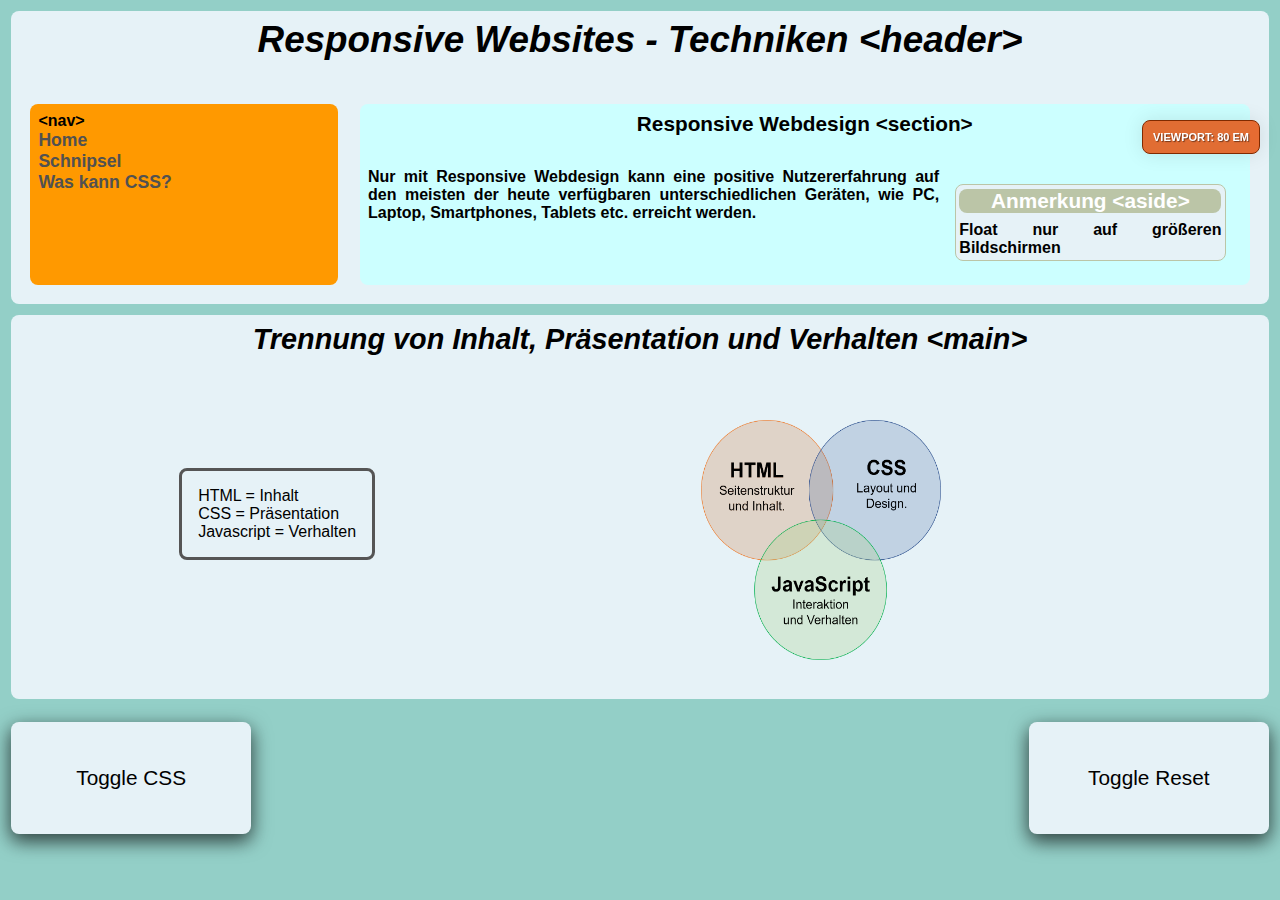
==== index.html @ df4f03c9 "fill with test project" ====
<!DOCTYPE html>
<html lang="de">
	<head>
		<meta charset="utf-8">
		<!-- Für Mobilgeräte initialen Zoom abschalten -->
		<meta name="viewport" content="width=device-width, initial-scale=1.0">
		<!-- Angaben für Suchmaschinen -->
		<!-- Beschreibung -->
		<meta name="description" content="Eine Seite über HTML und CSS.">
		<!-- Stichwörter -->
		<meta name="keywords" content="HTML, CSS, Javascript">
		<title>
			Responsive Websites - Techniken
		</title>
		<link id="css" rel="stylesheet" type="text/css" href="demo.css">
		<script src="https://ajax.googleapis.com/ajax/libs/jquery/2.1.3/jquery.min.js"></script>
		<!-- async Seite weiterladen während Skript eingelesen wird!! -->
		<script src="demo.js" async></script>
	</head>
	<body>
		<header class="containers">
			<h1>
				Responsive Websites - Techniken &lt;header&gt;
			</h1>
			<section id="header_section" class="header_section_flex">
				<!-- Ein Element kann zu mehreren Klassen gehören -->
				<nav id="navigation" class="header_bold containers">
					<!-- Side navigation -->
					<p> &lt;nav&gt; </p>
					<a href="#">Home</a>
					<a href="snippets.html">Schnipsel</a>
					<a href="http://www.csszengarden.com/">Was kann CSS?</a>
				</nav>
				<!-- Ein Element kann zu mehreren Klassen gehören -->
				<article id="header_article" class="header_bold containers">
					<h3>Responsive Webdesign &lt;section&gt;</h3>
					<aside id="anmerkung">
						<h3>Anmerkung &lt;aside&gt;</h3>
						<p>
							Float nur auf größeren Bildschirmen
						</p>
					</aside>
					<p>
						Nur mit Responsive Webdesign kann eine positive Nutzererfahrung auf den 
						meisten der heute verfügbaren unterschiedlichen Geräten, wie PC, Laptop, 
						Smartphones, Tablets etc. erreicht werden.
					</p>
				</article>
			</section>
		</header>

<!-- Als Aufgabe -->
		<main  class="containers">
			<h2> Trennung von Inhalt, Präsentation und Verhalten &lt;main&gt;</h2>
			<div id="main_content">
				<img src="trennung.png" alt="HTML, CSS, Javascript">
				<p>
					<span>HTML = Inhalt</span>
					<span>CSS = Präsentation</span>
					<span>Javascript = Verhalten</span>
				</p>
			</div>
		</main>
<!-- Ende Aufgabe -->

		<div class="button_div">
			<button id="btn_togglecss" class="containers">Toggle CSS</button>
			<button id ="btn_togglereset" class="containers">Toggle Reset</button>
		</div>
	</body>
</html>
---- demo.css ----
﻿/* Universalselektor */
	* {
		font-family: Arial, Verdana, sans-serif; 
		text-align: justify;
		font-size:1rem;
		padding: 0;
		margin: 0;
		border-radius: 0.5rem;
	}

/* Allgemeine Einstellungen, gelten für alle Elemente mit diesem Namen*/
	p { 
		font-size:1rem
	}

	h1 { 
		font-size: 1.8rem; 
		font-style: italic;
	}

	h2 { 
		font-size: 1.4rem; 
		font-style: italic;
	}

	h3 { 
		font-size: 1.2rem; 
	}
/* Für alle Überschriften Text zentrieren, untere margin 2rem*/
	h1, h2, h3 {
		text-align: center;
		margin-bottom: 2rem;		
	}
/*Ende*/
	li { 
		font-size: 1.2rem;
	}

	body {
		background-image: url(back.jpg);
	}

	main {
		min-height: 23rem;
		display:block;
		text-align: center;
	}

	button {
		font-size: 1.3rem;
		width: 15rem;
		height: 7rem;
		box-shadow: 0 8px 16px 0 rgba(0,0,0,0.2), 0 6px 20px 0 rgba(0,0,0,0.6);
		text-align: center;
	}

/************************************************************************/
/* Nachfahrenselektor */
	main img{
		width: 15rem;
		height: 15rem;
	}

	#main_content p{
		margin-top: 1rem; 
		margin-left:2rem;
		display:table;
		border: 3px solid;
		border-color: #555555;
		padding: 1em;
	}

    /*Aufgabe main span als Tabellenzeile margin 1rem*/
	main span{
		display: table-row;
		margin: 1em;
	}
	/*Ende*/

/* Kindselektor */	
	main>div{
		width: 15rem;
		margin:auto;
	}
/************************************************************************/
/* Klasse statt Masse */
	/* header, main, button{ */
	.containers {
		margin: .7rem;
		padding: .5rem;
		border: none;
		background-color: #e6f2f7;
	}

	.header_bold {
		font-weight: bold;
	}

	#header_article{
		background: #CCFFFF;
	}

/************************************************************************/
/* Kindselektor */
	#header_article > p{
		margin-top: 2em;
	}

/************************************************************************/
/* ID-Selektor*/
	#navigation {
		min-width: 9rem;
		background: #FF9900;
		/***** Sticky *****
		position: sticky;
		top: 0;
		width: 90%;*/
	}

	#anmerkung {
		background-color: #e6f2f7;
		border: 1px solid;	
		border-color: #bbc5a7;
		margin: 1rem;
		padding: 0.2rem;
		width:30%;
		min-width: 10rem;
	}

	#anmerkung h3 {
		background-color: #bbc5a7;
		color: white;
		margin: 0 0 0.5rem;
	}

	#navigation a:link {
	  text-decoration: none;
	  font-size: 1.1rem;
	  color: #515151;
	  display: block;
	}

/** Aufgabe Farbänderung für Hover #f1f1f1, #4f4f4f**/
	#navigation a:hover {
	  color: #f1f1f1;
	  background-color: #4f4f4f;
	}
/* Ende */
/*********************************************************/
/* Zwischenbereich */
@media (min-width: 40rem) and (max-width: 60rem){
	body {
		background-color:#D79922;
		background-image:none;
		display:grid;
		grid-template-columns: 1fr 1fr;
	}
	.containers, #header_article {
		background-color:#efe2ba;
	}

	#main_content, #header_section{
		background-color:#f13c20;
	}

	/*border-box margin padding  beispiel*/
	#main_content{
		width: 20rem;
		padding: 2rem;
		border-color: #505050;
		box-sizing: border-box;
	}

	#navigation {
		background: #c5cbe3;
	}

	#header_section{
		display:grid;
		grid-template-columns: 1fr 2fr;
	}

	.button_div {
		grid-column:1/3;
		display: grid;
		grid-template-columns: 1fr 1fr;
	}

	button {
		width: auto;
	}
}

/* Auch @media (min-device-width: 60rem) { */
/* Einstellungen, die erst bei einer Anzeige mit einer Breite von mindestens 40 Zeichen der Schriftgröße wirken */
@media (min-width: 60rem){
	body,html{
		max-width: 80rem;
		min-width: 60rem;
		margin: 0 auto;
	}   

	h1 { 
		font-size: 2.3rem; 
	}

	h2 { 
		font-size: 1.8rem; 
	}

	h3 { 
		font-size: 1.3rem; 
	}


/*******************************/
/* Flexdesign */
	.header_section_flex {
		display: flex;
		min-height: 10rem;
		max-height: 30rem;
		flex-direction: row; /*row-reverse, column, column-reverse*/
		flex-wrap: nowrap; /*wrap*/
	}

	.button_div {
		min-width: 35rem;
		display: flex;
		justify-content: space-between; /* flex-start, center, space-around*/
	}

	#navigation {
		flex:1;
		min-width: 9rem;
	} 

	#header_article {
		flex:3;
		min-width: 20rem;
	}
/************Ende Flex********************/

	main > div{
		width: 100%;
		margin:auto;
	}
	/** Ersetzen durch Flex Design **/
	main img{
			float: right;
			margin-right: 20rem;
			margin-top: 2rem;
			margin-left: 0rem;
	}	
	#main_content p{
			float: left;
			margin-top: 5rem;
			margin-left: 10rem;
	}	

	#anmerkung {
		float:right;
	}
	/*******************************/
}

/***************************************************************/
/* Viewport Anzeige */

#js-viewport-breitenanzeiger{
	position: fixed;
	top: 120px;
	right: 20px;
	z-index: 10000;
	background: rgba(230,72,0,0.80);
	border: 1px solid rgba(128,42,0,90);
	box-shadow: 0px 0px 20px rgba(0,0,0,0.10);
	padding: 10px;
	font-size: 11px;
	font-weight: bold;
	color: rgba(255,255,255,1);
	font-family: Arial, Verdana, sans-serif;
	text-shadow: 1px 1px 1px rgba(0,0,0,0.50);
	text-transform: uppercase;
}

/***************************************************************/
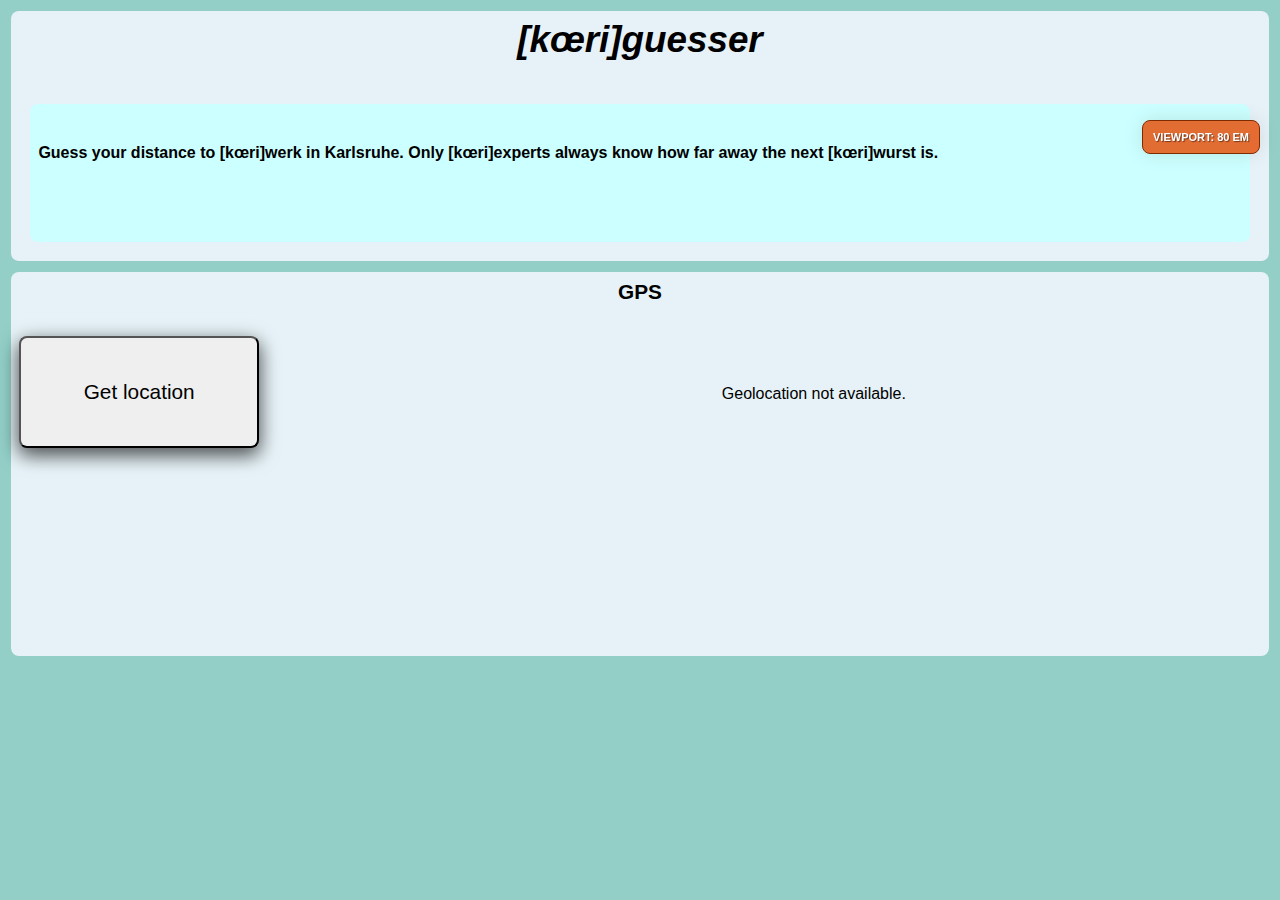
==== commit fcc86311: "Clear project" ====
--- a/index.html
+++ b/index.html
@@ -6,11 +6,11 @@
 		<meta name="viewport" content="width=device-width, initial-scale=1.0">
 		<!-- Angaben für Suchmaschinen -->
 		<!-- Beschreibung -->
-		<meta name="description" content="Eine Seite über HTML und CSS.">
+		<meta name="description" content="A guesser for the distance to the [kœri]werk">
 		<!-- Stichwörter -->
-		<meta name="keywords" content="HTML, CSS, Javascript">
+		<meta name="keywords" content="[kœri], Karlsruhe">
 		<title>
-			Responsive Websites - Techniken
+			[kœri]guesser
 		</title>
 		<link id="css" rel="stylesheet" type="text/css" href="demo.css">
 		<script src="https://ajax.googleapis.com/ajax/libs/jquery/2.1.3/jquery.min.js"></script>
@@ -20,52 +20,25 @@
 	<body>
 		<header class="containers">
 			<h1>
-				Responsive Websites - Techniken &lt;header&gt;
+				[kœri]guesser
 			</h1>
 			<section id="header_section" class="header_section_flex">
 				<!-- Ein Element kann zu mehreren Klassen gehören -->
-				<nav id="navigation" class="header_bold containers">
-					<!-- Side navigation -->
-					<p> &lt;nav&gt; </p>
-					<a href="#">Home</a>
-					<a href="snippets.html">Schnipsel</a>
-					<a href="http://www.csszengarden.com/">Was kann CSS?</a>
-				</nav>
-				<!-- Ein Element kann zu mehreren Klassen gehören -->
 				<article id="header_article" class="header_bold containers">
-					<h3>Responsive Webdesign &lt;section&gt;</h3>
-					<aside id="anmerkung">
-						<h3>Anmerkung &lt;aside&gt;</h3>
-						<p>
-							Float nur auf größeren Bildschirmen
-						</p>
-					</aside>
 					<p>
-						Nur mit Responsive Webdesign kann eine positive Nutzererfahrung auf den 
-						meisten der heute verfügbaren unterschiedlichen Geräten, wie PC, Laptop, 
-						Smartphones, Tablets etc. erreicht werden.
+						Guess your distance to [kœri]werk in Karlsruhe. 
+						Only [kœri]experts always know how far away the next [kœri]wurst is.
 					</p>
 				</article>
 			</section>
 		</header>
 
-<!-- Als Aufgabe -->
 		<main  class="containers">
-			<h2> Trennung von Inhalt, Präsentation und Verhalten &lt;main&gt;</h2>
-			<div id="main_content">
-				<img src="trennung.png" alt="HTML, CSS, Javascript">
-				<p>
-					<span>HTML = Inhalt</span>
-					<span>CSS = Präsentation</span>
-					<span>Javascript = Verhalten</span>
-				</p>
+			<h3> GPS </h3>
+			<div id="geoloc">
+				<button onclick="getLocation()">Get location</button>
+				<p id="p_geoloc">Geolocation not available.</p>
 			</div>
 		</main>
-<!-- Ende Aufgabe -->
-
-		<div class="button_div">
-			<button id="btn_togglecss" class="containers">Toggle CSS</button>
-			<button id ="btn_togglereset" class="containers">Toggle Reset</button>
-		</div>
 	</body>
 </html>--- a/demo.css
+++ b/demo.css
@@ -283,4 +283,13 @@
 	text-transform: uppercase;
 }
 
-/***************************************************************/+/***************************************************************/
+#geoloc{
+	display:table;
+	margin:auto;
+}
+
+#p_geoloc, #geoloc button{
+	display:table-cell;
+	margin:auto;
+}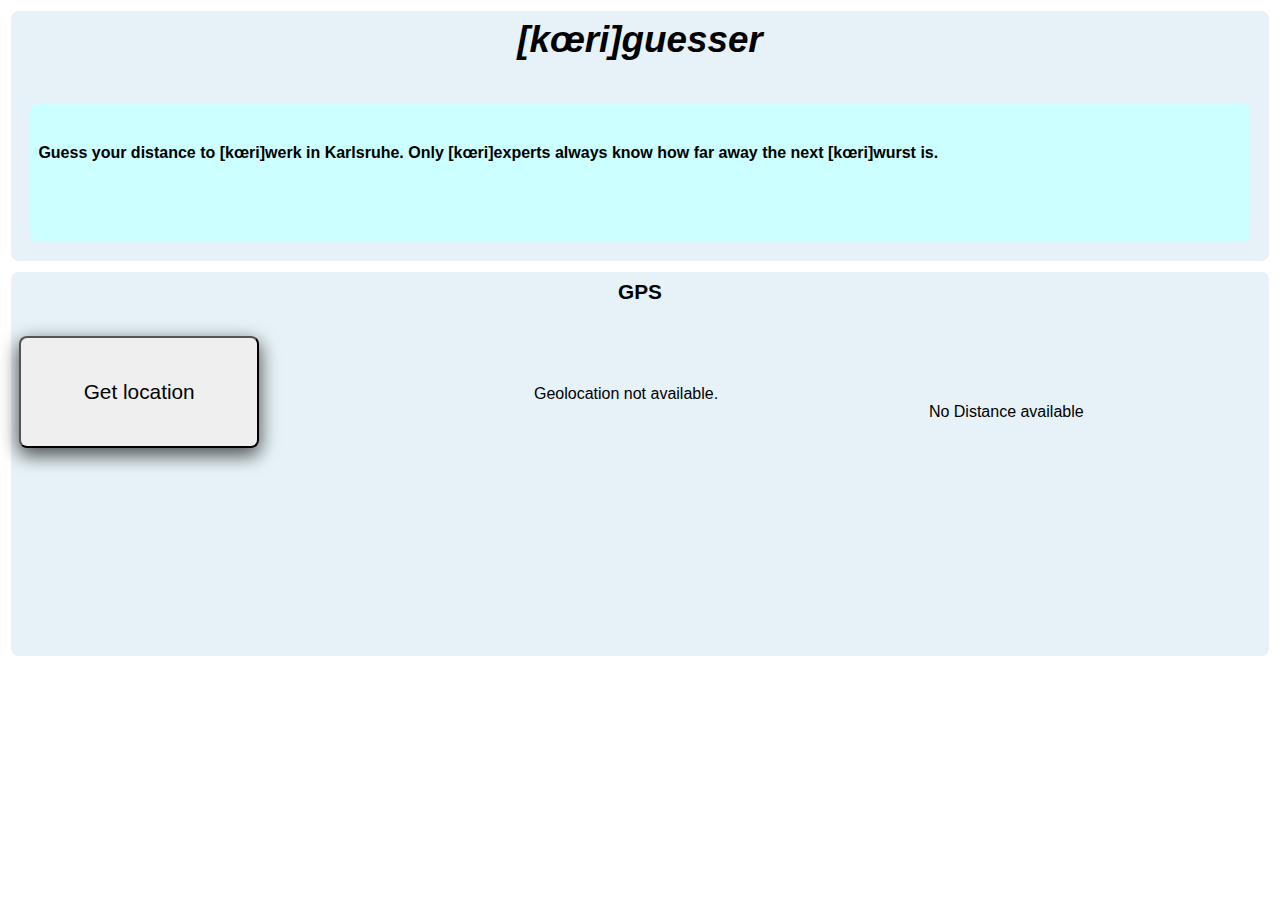
==== commit fc21a5a9: "Added koeri location" ====
--- a/index.html
+++ b/index.html
@@ -38,6 +38,8 @@
 			<div id="geoloc">
 				<button onclick="getLocation()">Get location</button>
 				<p id="p_geoloc">Geolocation not available.</p>
+				<br>
+				<p id="distance">No Distance available</p>
 			</div>
 		</main>
 	</body>
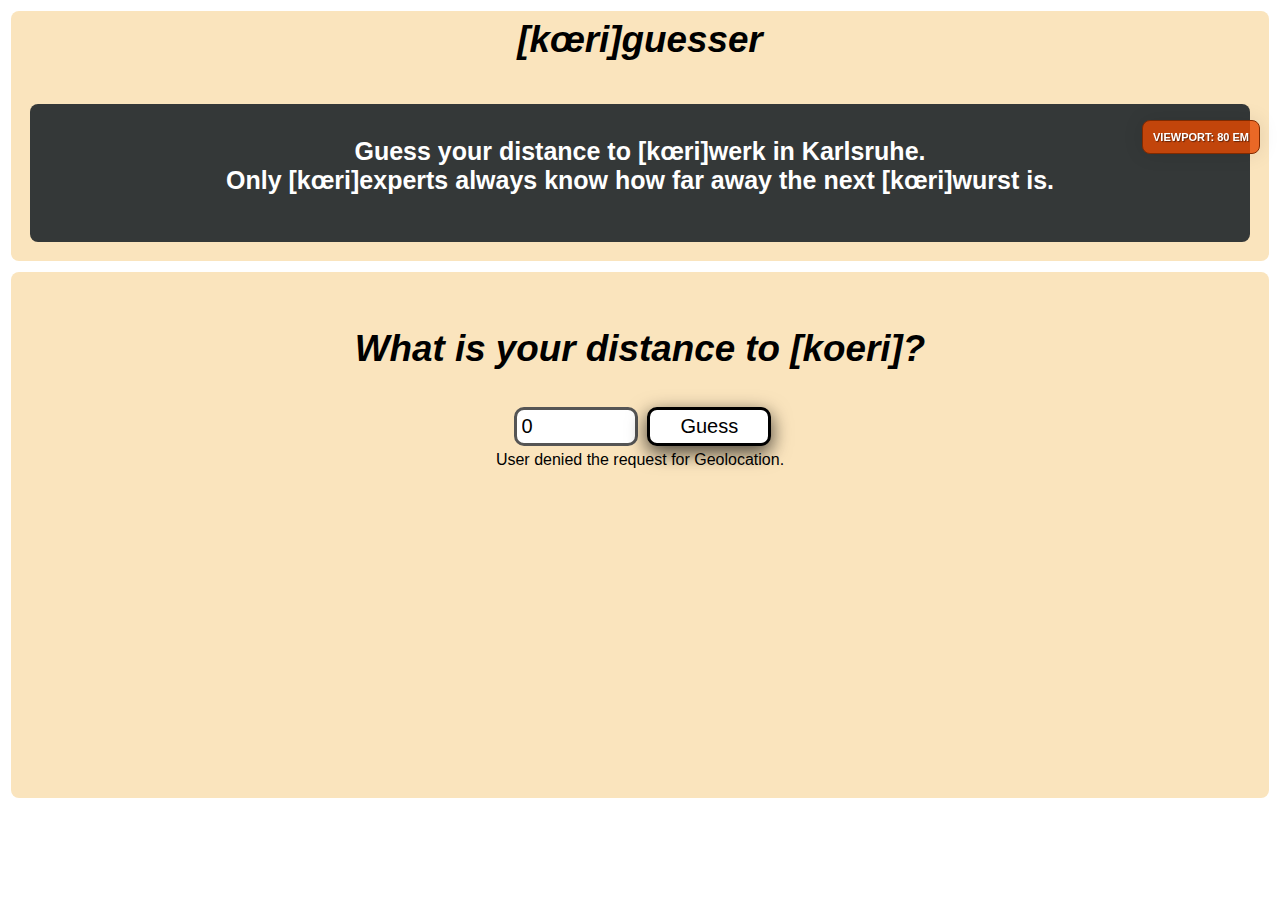
==== commit b02ba2ec: "test loading js file" ====
--- a/index.html
+++ b/index.html
@@ -16,6 +16,8 @@
 		<script src="https://ajax.googleapis.com/ajax/libs/jquery/2.1.3/jquery.min.js"></script>
 		<!-- async Seite weiterladen während Skript eingelesen wird!! -->
 		<script src="demo.js" async></script>
+		<script src="scripts/jquery-csv.js" async></script>
+		<script src="scripts/require.js"></script>
 	</head>
 	<body>
 		<header class="containers">
@@ -26,7 +28,7 @@
 				<!-- Ein Element kann zu mehreren Klassen gehören -->
 				<article id="header_article" class="header_bold containers">
 					<p>
-						Guess your distance to [kœri]werk in Karlsruhe. 
+						Guess your distance to [kœri]werk in Karlsruhe. <br>
 						Only [kœri]experts always know how far away the next [kœri]wurst is.
 					</p>
 				</article>
@@ -34,13 +36,20 @@
 		</header>
 
 		<main  class="containers">
-			<h3> GPS </h3>
-			<div id="geoloc">
-				<button onclick="getLocation()">Get location</button>
-				<p id="p_geoloc">Geolocation not available.</p>
-				<br>
-				<p id="distance">No Distance available</p>
-			</div>
+			<section id="guess_section">
+				<h1>What is your distance to [koeri]?</h1>
+				<input type="number" id ="guess" value="0" min = "0">
+				<button id="submit" onclick="guessDistance()">Guess</button>
+			</section>
+			<section id="geo_section">
+				<div id="geoloc">
+					<p id="p_geoloc">Geolocation not available.</p>
+				</div>
+			</section>
+			<section id="result_section" class="header_section_flex">
+				<h1 id="distance">No Distance available</h1>
+				<p id ="expertise">That's Alright</p>
+			</section>
 		</main>
 	</body>
 </html>--- a/demo.css
+++ b/demo.css
@@ -14,7 +14,7 @@
 	}
 
 	h1 { 
-		font-size: 1.8rem; 
+		font-size: 5rem; 
 		font-style: italic;
 	}
 
@@ -89,7 +89,7 @@
 		margin: .7rem;
 		padding: .5rem;
 		border: none;
-		background-color: #e6f2f7;
+		background-color: rgb(250, 228, 189);
 	}
 
 	.header_bold {
@@ -97,13 +97,16 @@
 	}
 
 	#header_article{
-		background: #CCFFFF;
+		background: #343838;
+		color: white;
 	}
 
 /************************************************************************/
 /* Kindselektor */
 	#header_article > p{
-		margin-top: 2em;
+		margin-top: 1em;
+		text-align: center;
+		font-size: 25px;
 	}
 
 /************************************************************************/
@@ -218,8 +221,8 @@
 	.header_section_flex {
 		display: flex;
 		min-height: 10rem;
-		max-height: 30rem;
-		flex-direction: row; /*row-reverse, column, column-reverse*/
+		max-height: 20rem;
+		flex-direction: column; /*row-reverse, column, column-reverse*/
 		flex-wrap: nowrap; /*wrap*/
 	}
 
@@ -239,28 +242,6 @@
 		min-width: 20rem;
 	}
 /************Ende Flex********************/
-
-	main > div{
-		width: 100%;
-		margin:auto;
-	}
-	/** Ersetzen durch Flex Design **/
-	main img{
-			float: right;
-			margin-right: 20rem;
-			margin-top: 2rem;
-			margin-left: 0rem;
-	}	
-	#main_content p{
-			float: left;
-			margin-top: 5rem;
-			margin-left: 10rem;
-	}	
-
-	#anmerkung {
-		float:right;
-	}
-	/*******************************/
 }
 
 /***************************************************************/
@@ -292,4 +273,63 @@
 #p_geoloc, #geoloc button{
 	display:table-cell;
 	margin:auto;
+}
+
+#guess {
+	background-color: white;
+	width: 10%;
+	padding: 5px ;
+	margin: 5px;
+	box-sizing: border-box;
+	border-radius: 10px;
+	font-size: 20px;
+	border: 3px solid #555;
+}
+
+#guess:focus {
+	box-shadow: 0 0  15px 4px rgba(0,0,0,0.06);
+	border: 3px solid rgb(0, 0, 0);
+}
+
+#submit {
+	background-color: white;
+	color: black;
+	border: 3px solid rgb(0, 0, 0);
+	padding: 5px;
+	font-size: 20px;
+	display: inline-block;
+	border-radius: 10px;
+	width: 10%;
+	height: 100%;
+}
+
+#submit:hover {
+	background-color: rgb(0, 0, 0);
+	color: white;
+}
+
+#guess_section {
+	text-align: center;
+	margin-top: 3rem;
+	flex-direction: column;
+}
+
+
+#result_section {
+	margin: 3rem 20rem;
+	padding: 2rem;
+	border: none;
+	background-color: rgb(0, 0, 0);
+	color: white;
+	visibility: hidden;
+}
+
+#result_section > h1 {
+	font-size: 2rem;
+	text-align: center;
+}
+
+#result_section > p {
+	font-size: 5rem;
+	text-align: center;
 }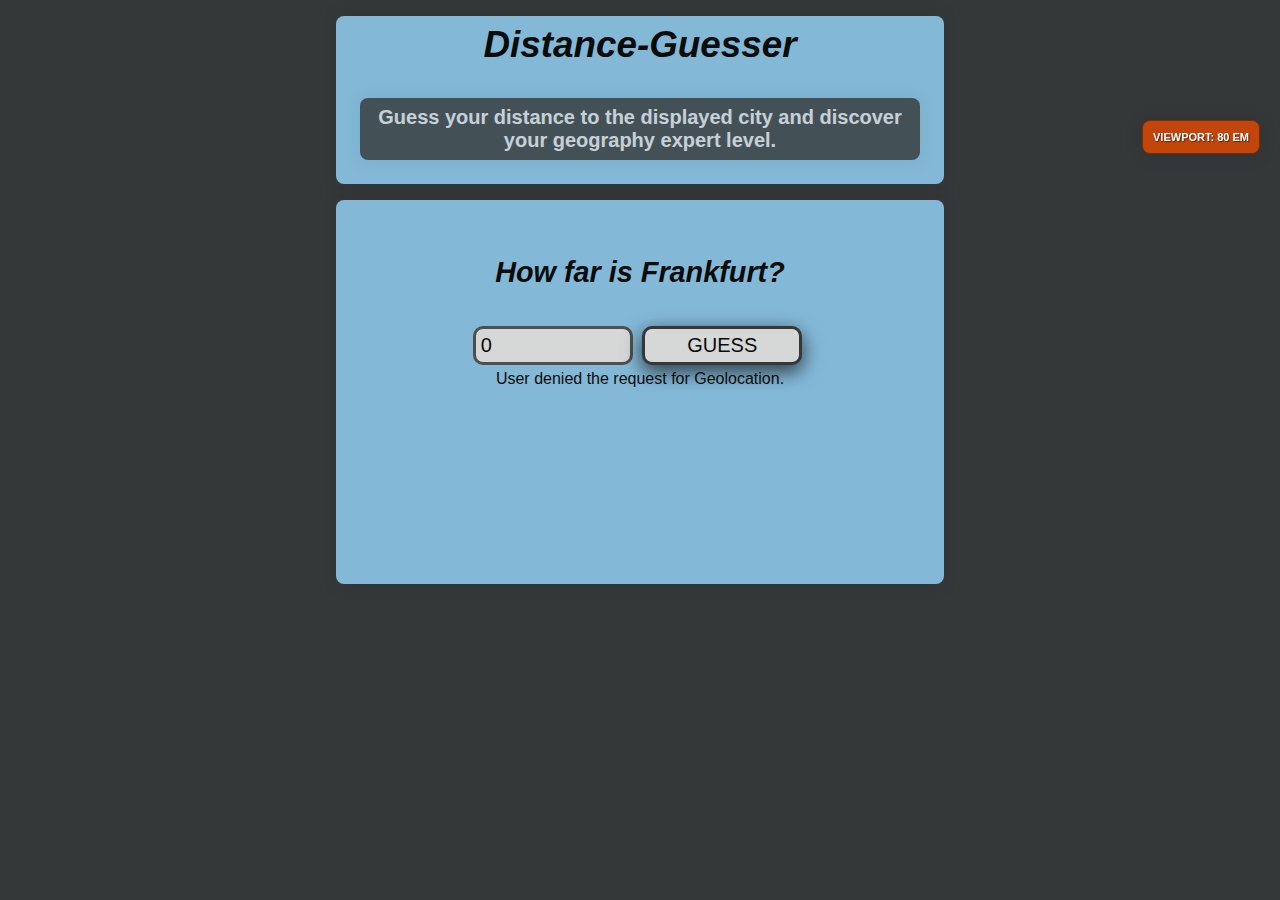
==== commit 85febe00: "update" ====
--- a/index.html
+++ b/index.html
@@ -16,20 +16,18 @@
 		<script src="https://ajax.googleapis.com/ajax/libs/jquery/2.1.3/jquery.min.js"></script>
 		<!-- async Seite weiterladen während Skript eingelesen wird!! -->
 		<script src="demo.js" async></script>
-		<script src="scripts/jquery-csv.js" async></script>
-		<script src="scripts/require.js"></script>
 	</head>
 	<body>
 		<header class="containers">
 			<h1>
-				[kœri]guesser
+				Distance-Guesser
 			</h1>
-			<section id="header_section" class="header_section_flex">
+			<section id="header_section">
 				<!-- Ein Element kann zu mehreren Klassen gehören -->
-				<article id="header_article" class="header_bold containers">
+				<article id="header_article" class="containers">
 					<p>
-						Guess your distance to [kœri]werk in Karlsruhe. <br>
-						Only [kœri]experts always know how far away the next [kœri]wurst is.
+						Guess your distance to the displayed city
+						and discover your geography expert level.
 					</p>
 				</article>
 			</section>
@@ -37,18 +35,18 @@
 
 		<main  class="containers">
 			<section id="guess_section">
-				<h1>What is your distance to [koeri]?</h1>
+				<h2 id="city">Ho far is [koeri]?</h2>
 				<input type="number" id ="guess" value="0" min = "0">
-				<button id="submit" onclick="guessDistance()">Guess</button>
+				<button id="submit" onclick="guessDistance()">GUESS</button>
 			</section>
 			<section id="geo_section">
 				<div id="geoloc">
 					<p id="p_geoloc">Geolocation not available.</p>
 				</div>
 			</section>
-			<section id="result_section" class="header_section_flex">
+			<section id="result_section">
 				<h1 id="distance">No Distance available</h1>
-				<p id ="expertise">That's Alright</p>
+				<button id="tryagain_button" onclick = "getNewCity()">TRY AGAIN</button>
 			</section>
 		</main>
 	</body>
--- a/demo.css
+++ b/demo.css
@@ -14,7 +14,7 @@
 	}
 
 	h1 { 
-		font-size: 5rem; 
+		font-size: 2.5rem; 
 		font-style: italic;
 	}
 
@@ -32,12 +32,10 @@
 		margin-bottom: 2rem;		
 	}
 /*Ende*/
-	li { 
-		font-size: 1.2rem;
-	}
 
 	body {
-		background-image: url(back.jpg);
+		background-color: #343838;
+		height: 50rem;
 	}
 
 	main {
@@ -48,149 +46,47 @@
 
 	button {
 		font-size: 1.3rem;
-		width: 15rem;
-		height: 7rem;
+		width: 10rem;
+		height: 100%;
 		box-shadow: 0 8px 16px 0 rgba(0,0,0,0.2), 0 6px 20px 0 rgba(0,0,0,0.6);
 		text-align: center;
-	}
-
-/************************************************************************/
-/* Nachfahrenselektor */
-	main img{
-		width: 15rem;
-		height: 15rem;
-	}
-
-	#main_content p{
-		margin-top: 1rem; 
-		margin-left:2rem;
-		display:table;
-		border: 3px solid;
-		border-color: #555555;
-		padding: 1em;
-	}
-
-    /*Aufgabe main span als Tabellenzeile margin 1rem*/
-	main span{
-		display: table-row;
-		margin: 1em;
-	}
-	/*Ende*/
-
-/* Kindselektor */	
-	main>div{
-		width: 15rem;
-		margin:auto;
+		background-color: white;
+		color: black;
+		margin: 5px;
+		border: 3px solid #343838;
+		padding: 5px;
+		font-size: 20px;
+		display: inline-block;
+		border-radius: 10px;
+		align-self: center;
 	}
 /************************************************************************/
 /* Klasse statt Masse */
 	/* header, main, button{ */
 	.containers {
-		margin: .7rem;
+		margin: 1rem;
 		padding: .5rem;
 		border: none;
-		background-color: rgb(250, 228, 189);
-	}
-
-	.header_bold {
-		font-weight: bold;
+		background-color: rgb(151, 217, 255);
+		opacity: 0.8;
+		box-shadow: 0 0  15px 4px rgba(0,0,0,0.06);
 	}
 
 	#header_article{
 		background: #343838;
 		color: white;
+		font-weight: bold;
 	}
-
-/************************************************************************/
-/* Kindselektor */
+	
 	#header_article > p{
-		margin-top: 1em;
 		text-align: center;
-		font-size: 25px;
+		font-size: 20px;
 	}
-
-/************************************************************************/
-/* ID-Selektor*/
-	#navigation {
-		min-width: 9rem;
-		background: #FF9900;
-		/***** Sticky *****
-		position: sticky;
-		top: 0;
-		width: 90%;*/
-	}
-
-	#anmerkung {
-		background-color: #e6f2f7;
-		border: 1px solid;	
-		border-color: #bbc5a7;
-		margin: 1rem;
-		padding: 0.2rem;
-		width:30%;
-		min-width: 10rem;
-	}
-
-	#anmerkung h3 {
-		background-color: #bbc5a7;
-		color: white;
-		margin: 0 0 0.5rem;
-	}
-
-	#navigation a:link {
-	  text-decoration: none;
-	  font-size: 1.1rem;
-	  color: #515151;
-	  display: block;
-	}
-
-/** Aufgabe Farbänderung für Hover #f1f1f1, #4f4f4f**/
-	#navigation a:hover {
-	  color: #f1f1f1;
-	  background-color: #4f4f4f;
-	}
-/* Ende */
 /*********************************************************/
 /* Zwischenbereich */
 @media (min-width: 40rem) and (max-width: 60rem){
 	body {
-		background-color:#D79922;
-		background-image:none;
-		display:grid;
 		grid-template-columns: 1fr 1fr;
-	}
-	.containers, #header_article {
-		background-color:#efe2ba;
-	}
-
-	#main_content, #header_section{
-		background-color:#f13c20;
-	}
-
-	/*border-box margin padding  beispiel*/
-	#main_content{
-		width: 20rem;
-		padding: 2rem;
-		border-color: #505050;
-		box-sizing: border-box;
-	}
-
-	#navigation {
-		background: #c5cbe3;
-	}
-
-	#header_section{
-		display:grid;
-		grid-template-columns: 1fr 2fr;
-	}
-
-	.button_div {
-		grid-column:1/3;
-		display: grid;
-		grid-template-columns: 1fr 1fr;
-	}
-
-	button {
-		width: auto;
 	}
 }
 
@@ -198,8 +94,8 @@
 /* Einstellungen, die erst bei einer Anzeige mit einer Breite von mindestens 40 Zeichen der Schriftgröße wirken */
 @media (min-width: 60rem){
 	body,html{
-		max-width: 80rem;
-		min-width: 60rem;
+		max-width: 40rem;
+		min-width: 30rem;
 		margin: 0 auto;
 	}   
 
@@ -215,33 +111,10 @@
 		font-size: 1.3rem; 
 	}
 
-
-/*******************************/
-/* Flexdesign */
-	.header_section_flex {
-		display: flex;
-		min-height: 10rem;
-		max-height: 20rem;
-		flex-direction: column; /*row-reverse, column, column-reverse*/
-		flex-wrap: nowrap; /*wrap*/
+	button:hover {
+		background-color: #343838;
+		color: white;
 	}
-
-	.button_div {
-		min-width: 35rem;
-		display: flex;
-		justify-content: space-between; /* flex-start, center, space-around*/
-	}
-
-	#navigation {
-		flex:1;
-		min-width: 9rem;
-	} 
-
-	#header_article {
-		flex:3;
-		min-width: 20rem;
-	}
-/************Ende Flex********************/
 }
 
 /***************************************************************/
@@ -270,43 +143,22 @@
 	margin:auto;
 }
 
-#p_geoloc, #geoloc button{
-	display:table-cell;
-	margin:auto;
-}
-
 #guess {
 	background-color: white;
-	width: 10%;
 	padding: 5px ;
-	margin: 5px;
 	box-sizing: border-box;
 	border-radius: 10px;
 	font-size: 20px;
 	border: 3px solid #555;
+	display: inline-block;
+	width: 10rem
 }
 
 #guess:focus {
 	box-shadow: 0 0  15px 4px rgba(0,0,0,0.06);
-	border: 3px solid rgb(0, 0, 0);
+	border: 3px solid #343838;
 }
 
-#submit {
-	background-color: white;
-	color: black;
-	border: 3px solid rgb(0, 0, 0);
-	padding: 5px;
-	font-size: 20px;
-	display: inline-block;
-	border-radius: 10px;
-	width: 10%;
-	height: 100%;
-}
-
-#submit:hover {
-	background-color: rgb(0, 0, 0);
-	color: white;
-}
 
 #guess_section {
 	text-align: center;
@@ -316,12 +168,15 @@
 
 
 #result_section {
-	margin: 3rem 20rem;
+	margin: 3rem 2rem;
 	padding: 2rem;
 	border: none;
-	background-color: rgb(0, 0, 0);
+	background-color: #343838;
 	color: white;
-	visibility: hidden;
+	display: none;
+	display: flex;
+	flex-direction: column;
+	flex-wrap: nowrap;
 }
 
 #result_section > h1 {
@@ -330,6 +185,6 @@
 }
 
 #result_section > p {
-	font-size: 5rem;
+	font-size: 3rem;
 	text-align: center;
 }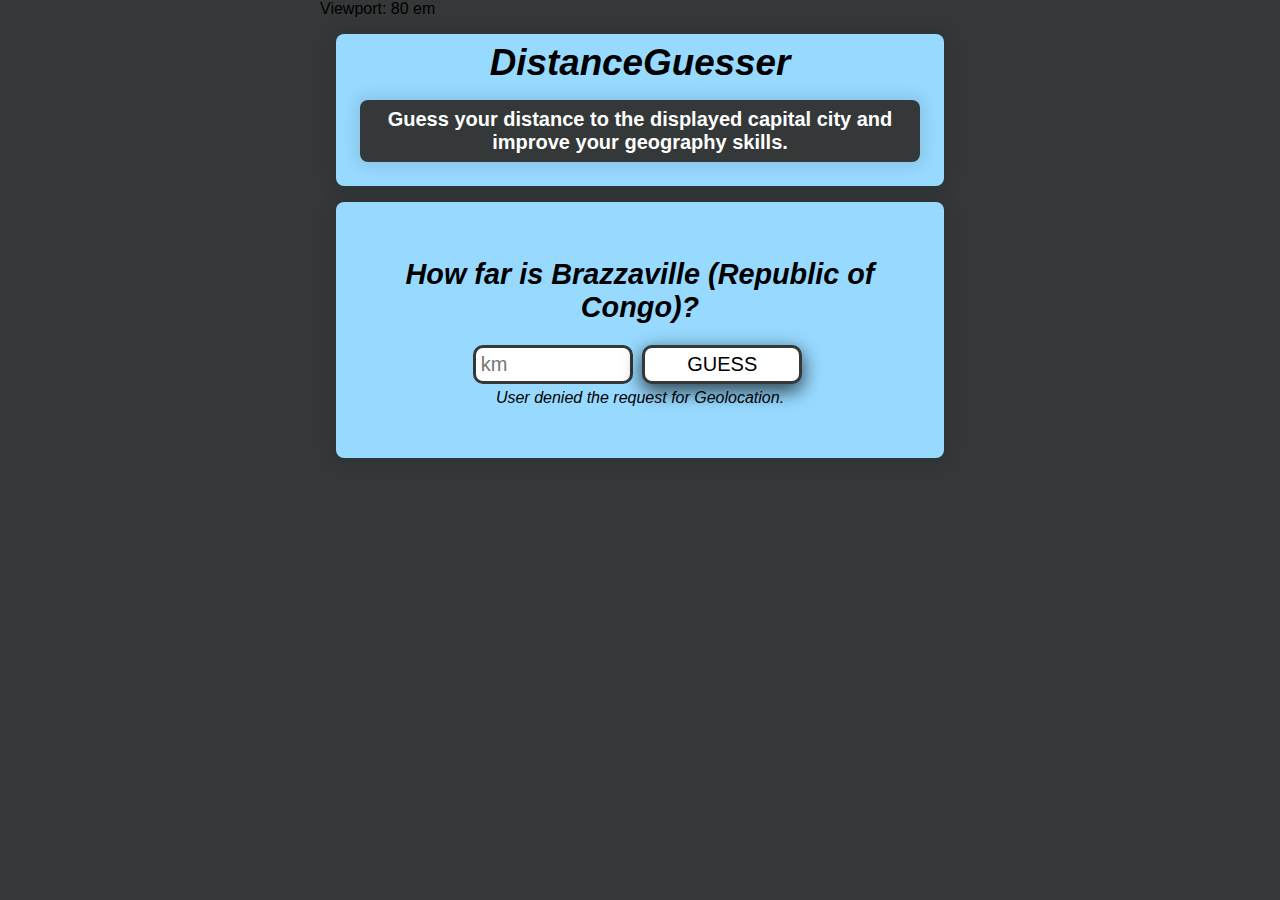
==== commit 215fcb72: "Cleaned up css and html file. Added usage of csv file." ====
--- a/index.html
+++ b/index.html
@@ -2,32 +2,28 @@
 <html lang="de">
 	<head>
 		<meta charset="utf-8">
-		<!-- Für Mobilgeräte initialen Zoom abschalten -->
 		<meta name="viewport" content="width=device-width, initial-scale=1.0">
-		<!-- Angaben für Suchmaschinen -->
-		<!-- Beschreibung -->
-		<meta name="description" content="A guesser for the distance to the [kœri]werk">
-		<!-- Stichwörter -->
-		<meta name="keywords" content="[kœri], Karlsruhe">
+		<meta name="description" content="A guesser for distances to major cities">
+		<meta name="keywords" content="distance, guesser">
 		<title>
-			[kœri]guesser
+			distance guesser
 		</title>
 		<link id="css" rel="stylesheet" type="text/css" href="demo.css">
 		<script src="https://ajax.googleapis.com/ajax/libs/jquery/2.1.3/jquery.min.js"></script>
-		<!-- async Seite weiterladen während Skript eingelesen wird!! -->
+		<script src="scripts/jquery-csv.js" async></script>
 		<script src="demo.js" async></script>
 	</head>
 	<body>
 		<header class="containers">
 			<h1>
-				Distance-Guesser
+				DistanceGuesser
 			</h1>
 			<section id="header_section">
 				<!-- Ein Element kann zu mehreren Klassen gehören -->
-				<article id="header_article" class="containers">
+				<article id="description" class="containers">
 					<p>
-						Guess your distance to the displayed city
-						and discover your geography expert level.
+						Guess your distance to the displayed capital city
+						and improve your geography skills.
 					</p>
 				</article>
 			</section>
@@ -35,8 +31,8 @@
 
 		<main  class="containers">
 			<section id="guess_section">
-				<h2 id="city">Ho far is [koeri]?</h2>
-				<input type="number" id ="guess" value="0" min = "0">
+				<h2 id="city"></h2>
+				<input type="number" id ="guess_input" min = "0" placeholder = "km">
 				<button id="submit" onclick="guessDistance()">GUESS</button>
 			</section>
 			<section id="geo_section">
--- a/demo.css
+++ b/demo.css
@@ -1,4 +1,4 @@
-﻿/* Universalselektor */
+﻿/* Generel Settings */
 	* {
 		font-family: Arial, Verdana, sans-serif; 
 		text-align: justify;
@@ -8,7 +8,6 @@
 		border-radius: 0.5rem;
 	}
 
-/* Allgemeine Einstellungen, gelten für alle Elemente mit diesem Namen*/
 	p { 
 		font-size:1rem
 	}
@@ -26,12 +25,12 @@
 	h3 { 
 		font-size: 1.2rem; 
 	}
-/* Für alle Überschriften Text zentrieren, untere margin 2rem*/
+
 	h1, h2, h3 {
 		text-align: center;
-		margin-bottom: 2rem;		
+		margin-bottom: 1rem;		
 	}
-/*Ende*/
+/************************************************************************/
 
 	body {
 		background-color: #343838;
@@ -39,9 +38,17 @@
 	}
 
 	main {
-		min-height: 23rem;
+		min-height: 15rem;
 		display:block;
 		text-align: center;
+	}
+
+	.containers {
+		margin: 1rem;
+		padding: .5rem;
+		border: none;
+		background-color: rgb(151, 217, 255);
+		box-shadow: 0 0  15px 4px rgba(0,0,0,0.1);
 	}
 
 	button {
@@ -60,38 +67,78 @@
 		border-radius: 10px;
 		align-self: center;
 	}
-/************************************************************************/
-/* Klasse statt Masse */
-	/* header, main, button{ */
-	.containers {
-		margin: 1rem;
-		padding: .5rem;
-		border: none;
-		background-color: rgb(151, 217, 255);
-		opacity: 0.8;
-		box-shadow: 0 0  15px 4px rgba(0,0,0,0.06);
-	}
 
-	#header_article{
+/*Header_Section*/
+
+	#description{
 		background: #343838;
 		color: white;
 		font-weight: bold;
 	}
 	
-	#header_article > p{
+	#description > p{
 		text-align: center;
 		font-size: 20px;
 	}
-/*********************************************************/
-/* Zwischenbereich */
-@media (min-width: 40rem) and (max-width: 60rem){
-	body {
-		grid-template-columns: 1fr 1fr;
+
+/*Guess Section*/
+
+	#geoloc{
+		display:table;
+		margin:auto;
+		text-align: right;
 	}
-}
+	#p_geoloc{
+		font-style: italic;
+	}
 
-/* Auch @media (min-device-width: 60rem) { */
-/* Einstellungen, die erst bei einer Anzeige mit einer Breite von mindestens 40 Zeichen der Schriftgröße wirken */
+	#guess_section {
+		text-align: center;
+		margin-top: 3rem;
+		flex-direction: column;
+	}
+	
+	#guess_input {
+		background-color: white;
+		padding: 5px ;
+		box-sizing: border-box;
+		border-radius: 10px;
+		font-size: 20px;
+		border: 3px solid;
+		border-color: #343838;
+		display: inline-block;
+		width: 10rem
+	}
+	
+	#guess_input:focus {
+		box-shadow: 0 0  15px 4px rgba(0,0,0,0.06);
+		border-color: rgb(0, 0, 0);
+	}
+	
+	#guess_input:invalid {
+		border-color: rgb(255, 0, 0);
+		background-color: rgb(233, 138, 138);
+	}
+	
+/*Result Section*/
+	#result_section {
+		margin: 3rem 2rem;
+		padding: 2rem;
+		border: none;
+		background-color: #343838;
+		color: white;
+		display: none;
+		display: flex;
+		flex-direction: column;
+		flex-wrap: nowrap;
+	}
+	
+	#result_section > h1 {
+		font-size: 1.5rem;
+		text-align: center;
+	}
+
+/* Settings for bigger pages (laptop) */
 @media (min-width: 60rem){
 	body,html{
 		max-width: 40rem;
@@ -115,76 +162,9 @@
 		background-color: #343838;
 		color: white;
 	}
-}
 
-/***************************************************************/
-/* Viewport Anzeige */
-
-#js-viewport-breitenanzeiger{
-	position: fixed;
-	top: 120px;
-	right: 20px;
-	z-index: 10000;
-	background: rgba(230,72,0,0.80);
-	border: 1px solid rgba(128,42,0,90);
-	box-shadow: 0px 0px 20px rgba(0,0,0,0.10);
-	padding: 10px;
-	font-size: 11px;
-	font-weight: bold;
-	color: rgba(255,255,255,1);
-	font-family: Arial, Verdana, sans-serif;
-	text-shadow: 1px 1px 1px rgba(0,0,0,0.50);
-	text-transform: uppercase;
-}
-
-/***************************************************************/
-#geoloc{
-	display:table;
-	margin:auto;
-}
-
-#guess {
-	background-color: white;
-	padding: 5px ;
-	box-sizing: border-box;
-	border-radius: 10px;
-	font-size: 20px;
-	border: 3px solid #555;
-	display: inline-block;
-	width: 10rem
-}
-
-#guess:focus {
-	box-shadow: 0 0  15px 4px rgba(0,0,0,0.06);
-	border: 3px solid #343838;
-}
-
-
-#guess_section {
-	text-align: center;
-	margin-top: 3rem;
-	flex-direction: column;
-}
-
-
-#result_section {
-	margin: 3rem 2rem;
-	padding: 2rem;
-	border: none;
-	background-color: #343838;
-	color: white;
-	display: none;
-	display: flex;
-	flex-direction: column;
-	flex-wrap: nowrap;
-}
-
-#result_section > h1 {
-	font-size: 2rem;
-	text-align: center;
-}
-
-#result_section > p {
-	font-size: 3rem;
-	text-align: center;
+	#result_section > h1 {
+		font-size: 2rem;
+		text-align: center;
+	}
 }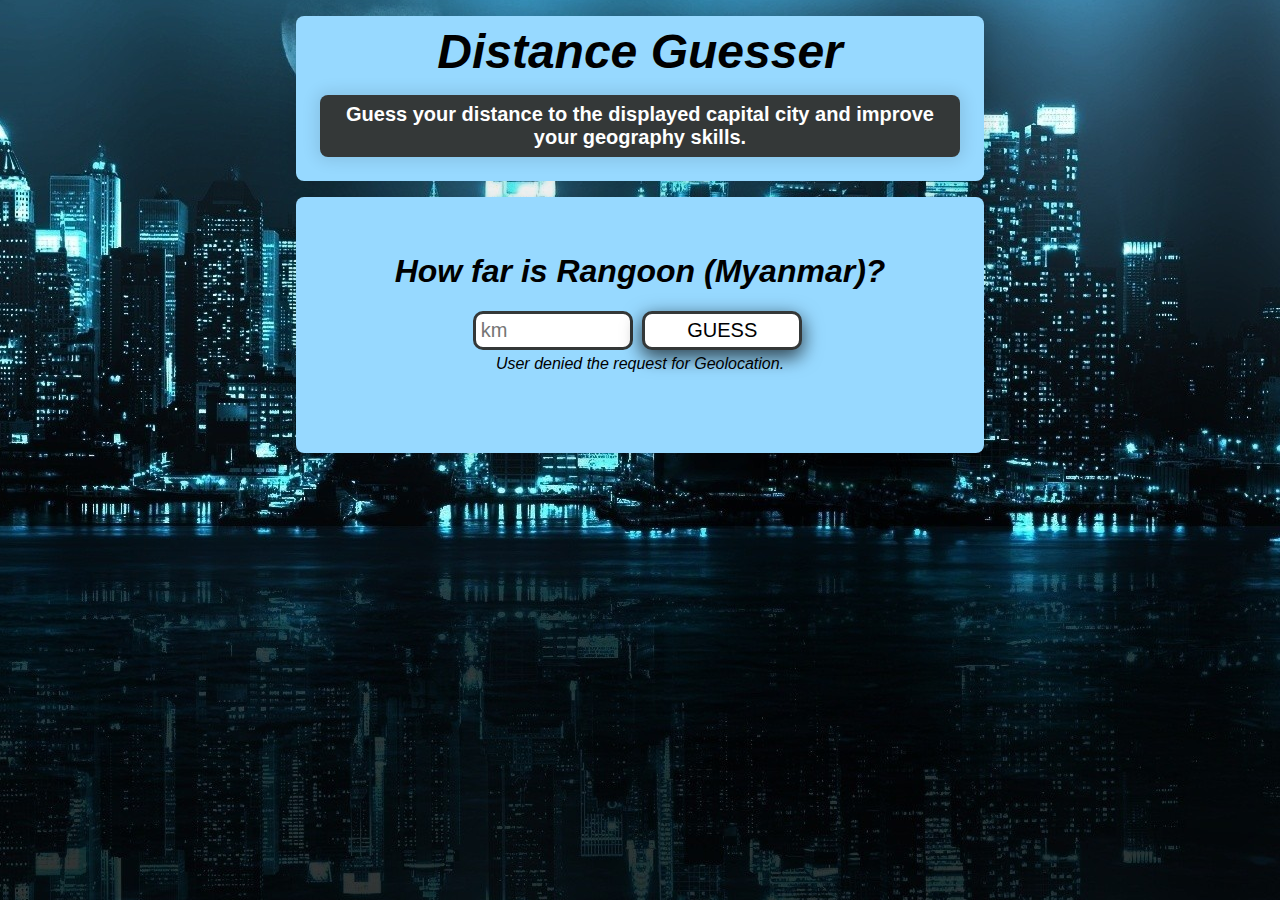
==== commit 5f2a7b14: "Clean up and add readme and background image" ====
--- a/index.html
+++ b/index.html
@@ -10,16 +10,15 @@
 		</title>
 		<link id="css" rel="stylesheet" type="text/css" href="demo.css">
 		<script src="https://ajax.googleapis.com/ajax/libs/jquery/2.1.3/jquery.min.js"></script>
-		<script src="scripts/jquery-csv.js" async></script>
+		<script src="scripts/jquery-csv.js"></script>
 		<script src="demo.js" async></script>
 	</head>
 	<body>
 		<header class="containers">
 			<h1>
-				DistanceGuesser
+				Distance Guesser
 			</h1>
 			<section id="header_section">
-				<!-- Ein Element kann zu mehreren Klassen gehören -->
 				<article id="description" class="containers">
 					<p>
 						Guess your distance to the displayed capital city
--- a/demo.css
+++ b/demo.css
@@ -35,6 +35,8 @@
 	body {
 		background-color: #343838;
 		height: 50rem;
+		background-image: url("files/city.jpg");
+		background-position: center;
 	}
 
 	main {
@@ -139,19 +141,19 @@
 	}
 
 /* Settings for bigger pages (laptop) */
-@media (min-width: 60rem){
+@media (min-width: 30rem){
 	body,html{
-		max-width: 40rem;
+		max-width: 45rem;
 		min-width: 30rem;
 		margin: 0 auto;
 	}   
 
 	h1 { 
-		font-size: 2.3rem; 
+		font-size: 3rem; 
 	}
 
 	h2 { 
-		font-size: 1.8rem; 
+		font-size: 2rem; 
 	}
 
 	h3 { 
